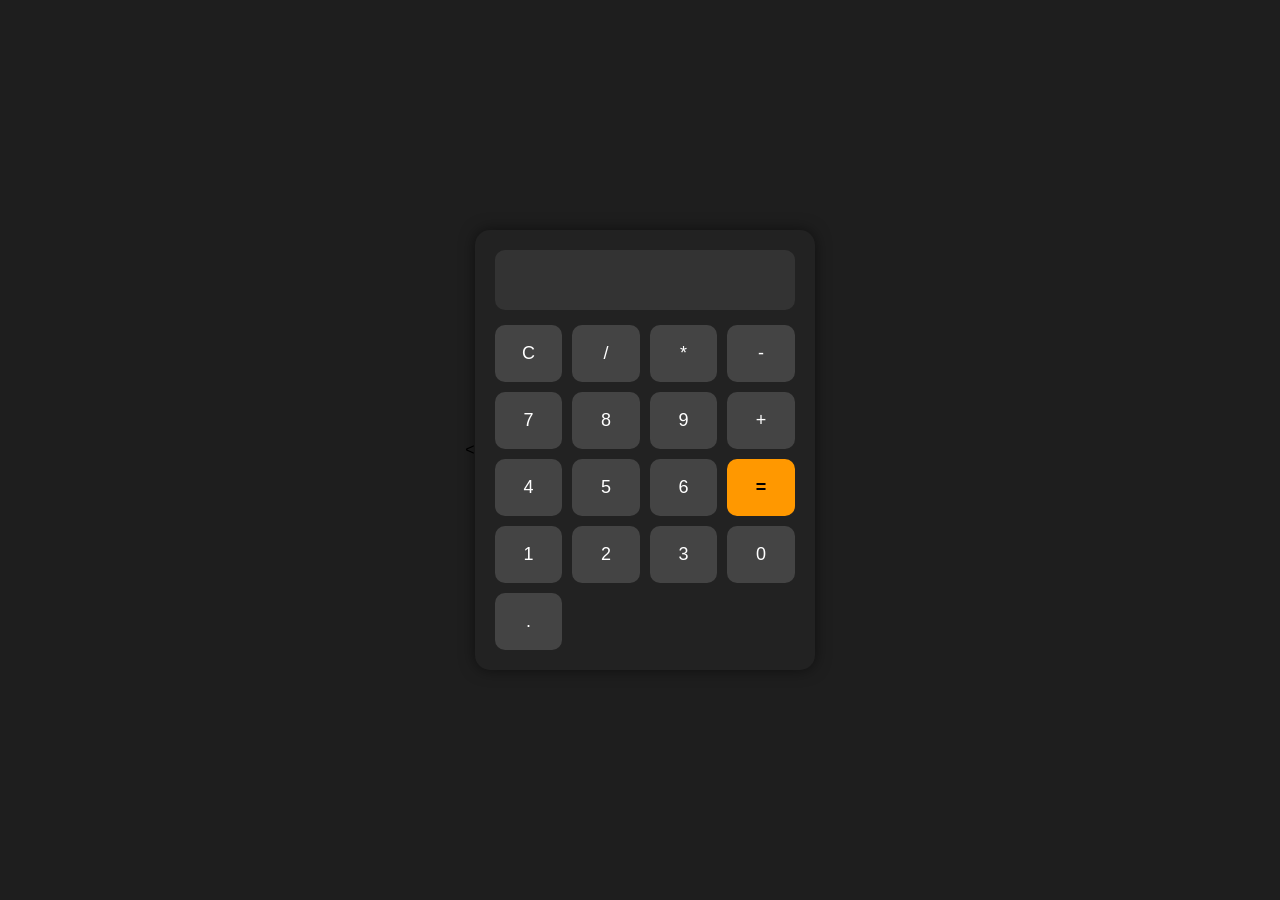
==== index.html @ 2e51c51e "Update index.html" ====
<!DOCTYPE html>
<html lang="es">
<head>
    <meta charset="UTF-8">
    <meta name="viewport" content="width=device-width, initial-scale=1.0">
    <title>Calculadora JS</title>
    <link rel="stylesheet" href="calculadora1.css"><
</head>
<body>
    <div class="calculadora">
        <input type="text" id="display" readonly>
        
        <div class="keys">
            <button onclick="clearDisplay()">C</button>
            <button onclick="appendToDisplay('/')">/</button>
            <button onclick="appendToDisplay('*')">*</button>
            <button onclick="appendToDisplay('-')">-</button>
            <button onclick="appendToDisplay('7')">7</button>
            <button onclick="appendToDisplay('8')">8</button>
            <button onclick="appendToDisplay('9')">9</button>
            <button onclick="appendToDisplay('+')">+</button>
            <button onclick="appendToDisplay('4')">4</button>
            <button onclick="appendToDisplay('5')">5</button>
            <button onclick="appendToDisplay('6')">6</button>
            <button onclick="calculate()" class="equal-btn">=</button>
            <button onclick="appendToDisplay('1')">1</button>
            <button onclick="appendToDisplay('2')">2</button>
            <button onclick="appendToDisplay('3')">3</button>
            <button onclick="appendToDisplay('0')">0</button>
            <button onclick="appendToDisplay('.')">.</button>
        </div>
    </div>
    <script src="calculadora1.js"></script>

    
</body>
</html>
---- calculadora1.css ----
/* Fondo general */
body {
    display: flex;
    justify-content: center;
    align-items: center;
    height: 100vh;
    background: #1e1e1e;
    font-family: Arial, sans-serif;
    margin: 0;
}

/* Caja principal */
.calculadora {
    background: #222;
    padding: 20px;
    border-radius: 15px;
    box-shadow: 0 0 15px rgba(0,0,0,0.5);
    width: 300px;
}

/* Pantalla */
#display {
    width: 100%;
    height: 60px;
    font-size: 28px;
    text-align: right;
    padding: 10px;
    border: none;
    border-radius: 10px;
    margin-bottom: 15px;
    background: #333;
    color: #fff;
    box-sizing: border-box;
}

/* Contenedor de los botones */
.keys {
    display: grid;
    grid-template-columns: repeat(4, 1fr);
    gap: 10px;
}

/* Botones */
button {
    padding: 18px;
    font-size: 18px;
    border: none;
    border-radius: 10px;
    background: #444;
    color: white;
    cursor: pointer;
    transition: background 0.2s;
}

/* Hover */
button:hover {
    background: #555;
}

/* Botón de igual */
.equal-btn {
    background: #ff9800;
    color: black;
    font-weight: bold;
}

.equal-btn:hover {
    background: #e68a00;
}
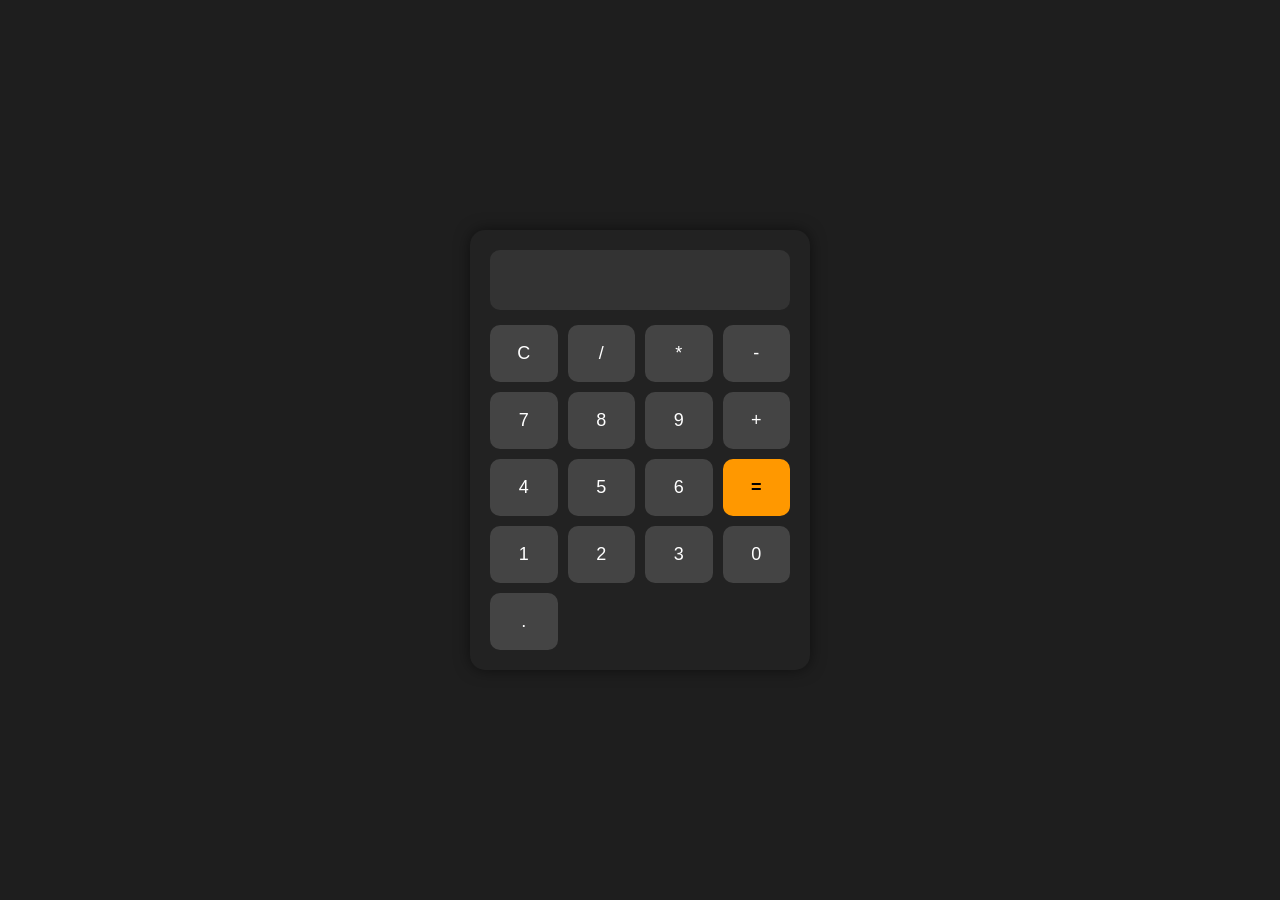
==== commit 2d95a6d9: "Update index.html" ====
--- a/index.html
+++ b/index.html
@@ -4,7 +4,7 @@
     <meta charset="UTF-8">
     <meta name="viewport" content="width=device-width, initial-scale=1.0">
     <title>Calculadora JS</title>
-    <link rel="stylesheet" href="calculadora1.css"><
+    <link rel="stylesheet" href="calculadora1.css">  <!-- Asegúrate que el nombre coincida -->
 </head>
 <body>
     <div class="calculadora">
@@ -30,10 +30,11 @@
             <button onclick="appendToDisplay('.')">.</button>
         </div>
     </div>
+    
+    <!-- SOLO EL JAVASCRIPT AQUÍ -->
     <script src="calculadora1.js"></script>
-
-    
 </body>
 </html>
 
 
+
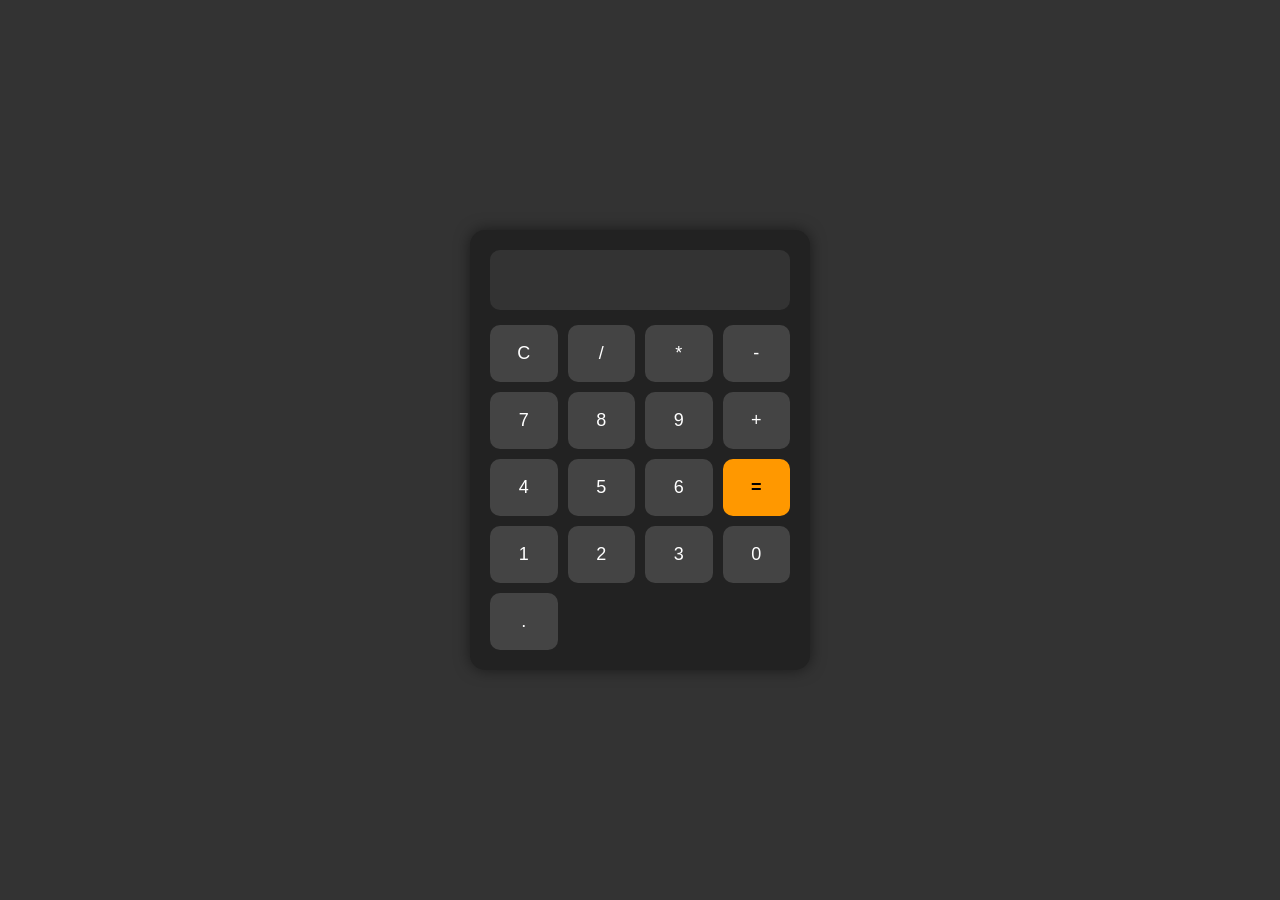
==== commit 3ebc619b: "Update index.html" ====
--- a/index.html
+++ b/index.html
@@ -13,7 +13,7 @@
         <div class="keys">
             <button onclick="clearDisplay()">C</button>
             <button onclick="appendToDisplay('/')">/</button>
-            <button onclick="appendToDisplay('*')">*</button>
+            <button onclick="appendToDisplay('x')">*</button>
             <button onclick="appendToDisplay('-')">-</button>
             <button onclick="appendToDisplay('7')">7</button>
             <button onclick="appendToDisplay('8')">8</button>
@@ -38,3 +38,4 @@
 
 
 
+
--- a/calculadora1.css
+++ b/calculadora1.css
@@ -9,6 +9,24 @@
     margin: 0;
 }
 
+body {
+            font-family: 'Segoe UI', Tahoma, Geneva, Verdana, sans-serif;
+            display: flex;
+            justify-content: center;
+            align-items: center;
+            background-color: #f0f0f0;
+            margin: 0;
+            height: 100vh;
+
+
+            background-image: url(https://i.pinimg.com/originals/14/0c/8d/140c8d8d674eac9e1a631d6c2a4a56fd.gif);
+            background-size: cover;                      
+            background-repeat: no-repeat;                
+            background-attachment: fixed;               
+            background-color: #333333;                  
+            margin: 0;
+            height: 100vh;
+        }
 /* Caja principal */
 .calculadora {
     background: #222;
@@ -67,3 +85,4 @@
 .equal-btn:hover {
     background: #e68a00;
 }
+
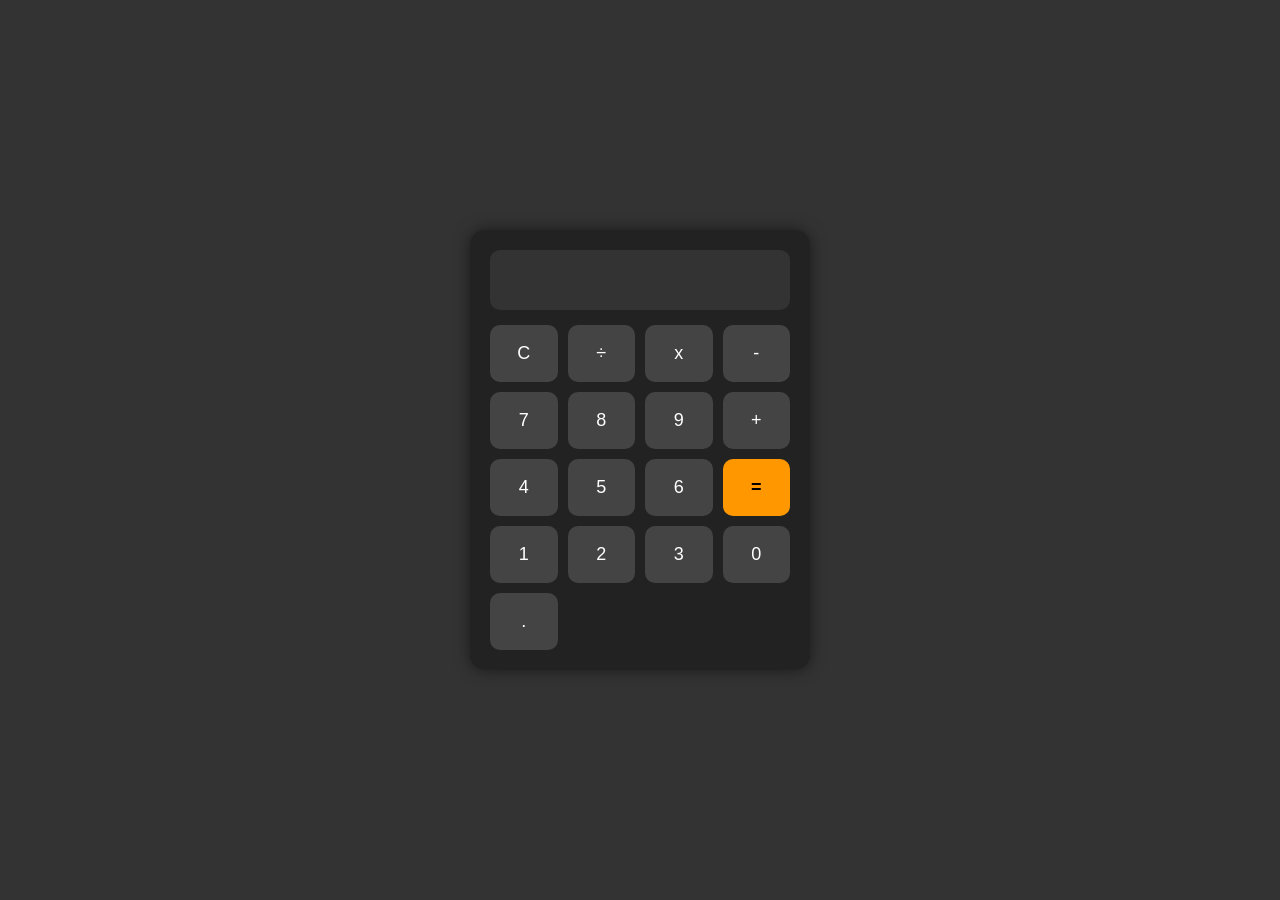
==== commit 4a89e11e: "Update index.html" ====
--- a/index.html
+++ b/index.html
@@ -12,8 +12,8 @@
         
         <div class="keys">
             <button onclick="clearDisplay()">C</button>
-            <button onclick="appendToDisplay('/')">/</button>
-            <button onclick="appendToDisplay('x')">*</button>
+            <button onclick="appendToDisplay('/')">÷</button>
+            <button onclick="appendToDisplay('*')">x</button>
             <button onclick="appendToDisplay('-')">-</button>
             <button onclick="appendToDisplay('7')">7</button>
             <button onclick="appendToDisplay('8')">8</button>
@@ -39,3 +39,4 @@
 
 
 
+
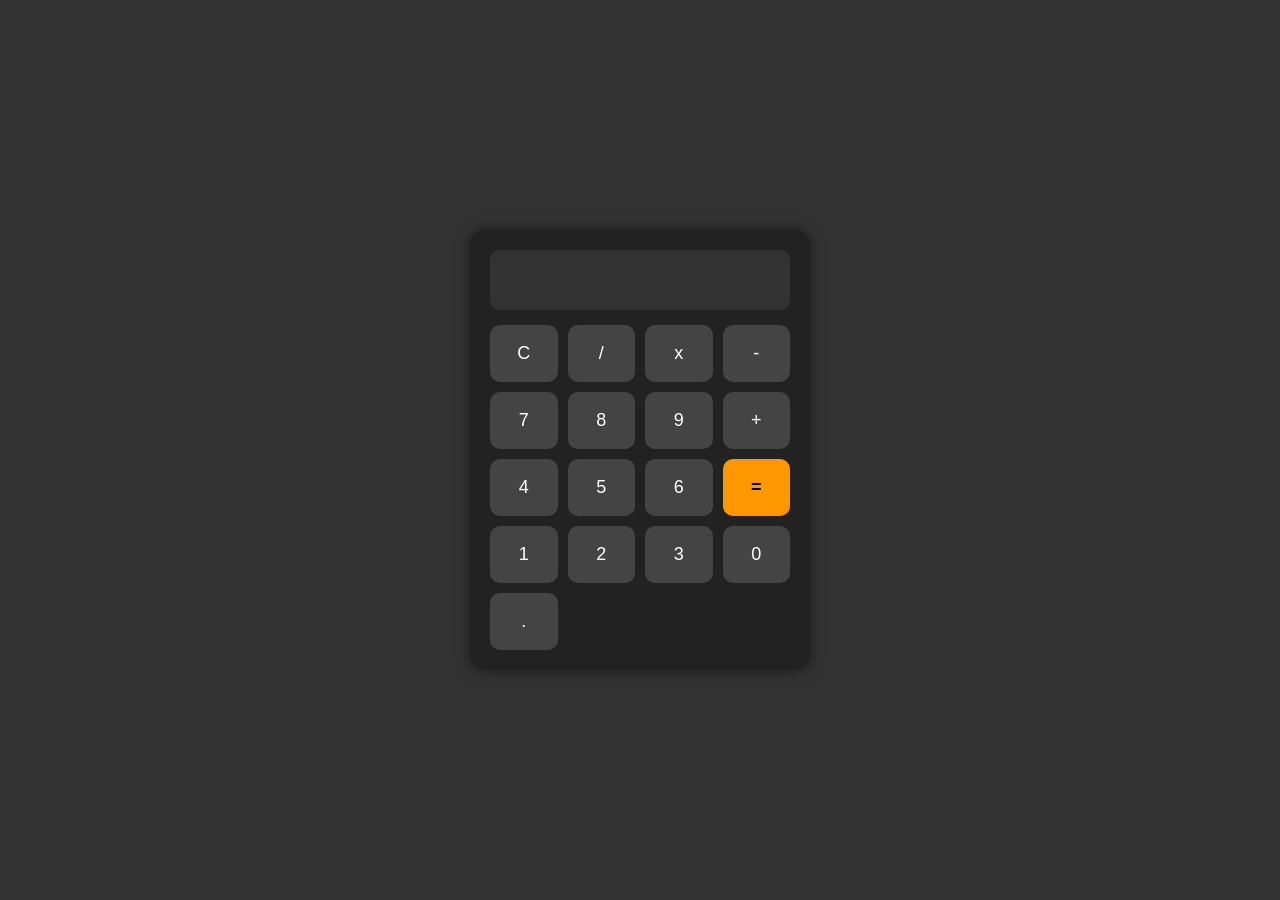
==== commit c31d6afc: "Update index.html" ====
--- a/index.html
+++ b/index.html
@@ -12,7 +12,7 @@
         
         <div class="keys">
             <button onclick="clearDisplay()">C</button>
-            <button onclick="appendToDisplay('/')">÷</button>
+            <button onclick="appendToDisplay('/')">/</button>
             <button onclick="appendToDisplay('*')">x</button>
             <button onclick="appendToDisplay('-')">-</button>
             <button onclick="appendToDisplay('7')">7</button>
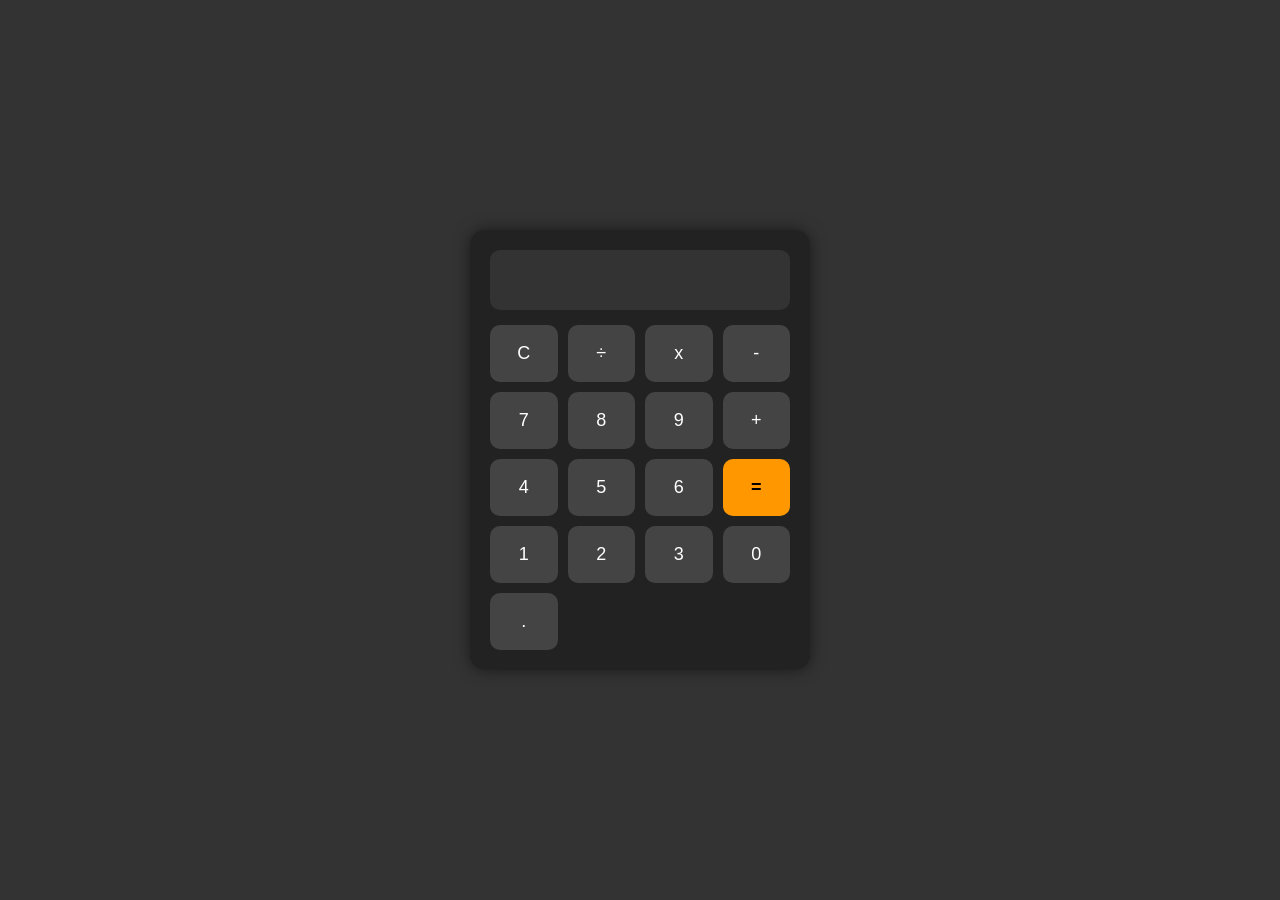
==== commit 0ac9d544: "Update index.html" ====
--- a/index.html
+++ b/index.html
@@ -12,7 +12,7 @@
         
         <div class="keys">
             <button onclick="clearDisplay()">C</button>
-            <button onclick="appendToDisplay('/')">/</button>
+            <button onclick="appendToDisplay('/')">÷</button>
             <button onclick="appendToDisplay('*')">x</button>
             <button onclick="appendToDisplay('-')">-</button>
             <button onclick="appendToDisplay('7')">7</button>
@@ -40,3 +40,4 @@
 
 
 
+
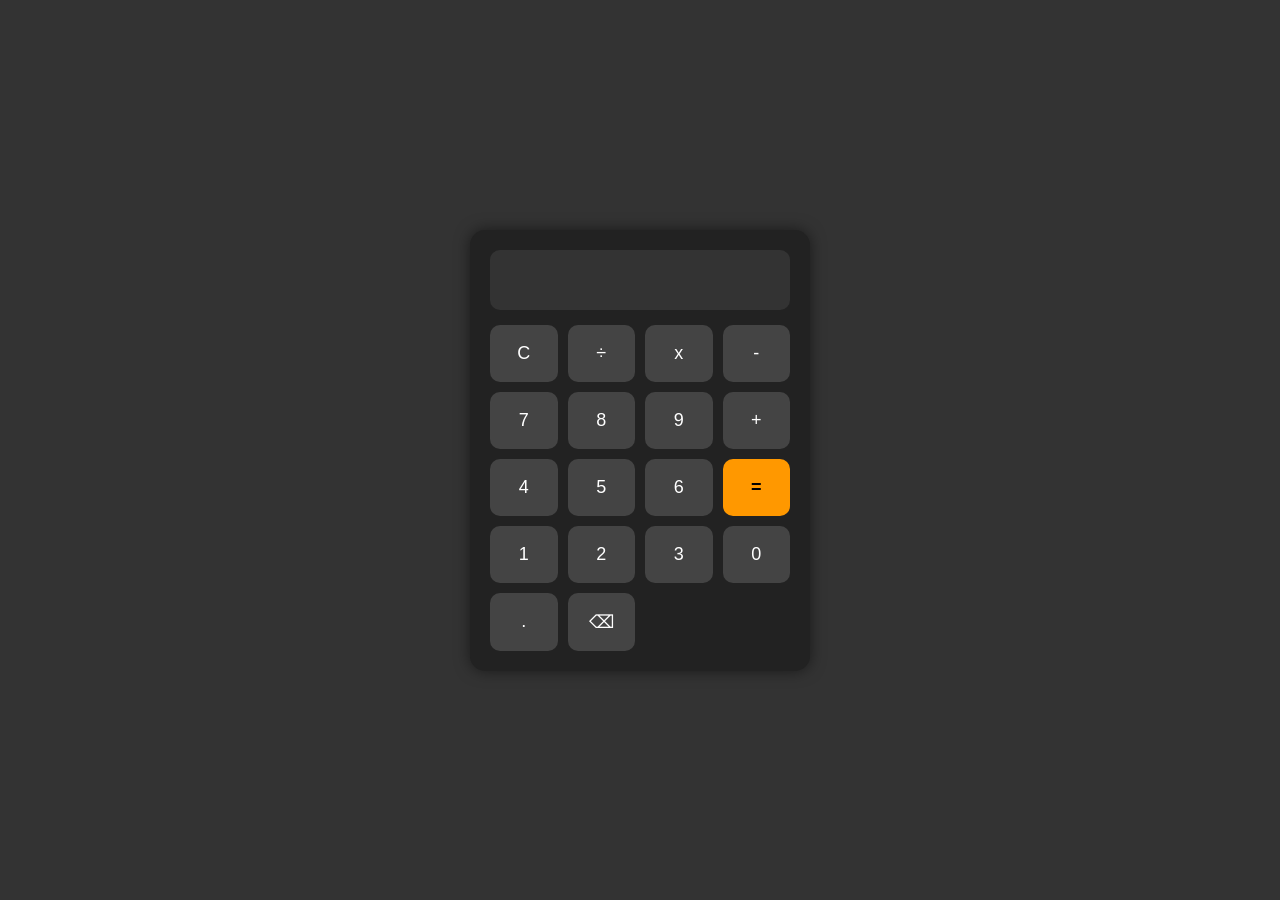
==== commit 460d5771: "Update index.html" ====
--- a/index.html
+++ b/index.html
@@ -28,6 +28,7 @@
             <button onclick="appendToDisplay('3')">3</button>
             <button onclick="appendToDisplay('0')">0</button>
             <button onclick="appendToDisplay('.')">.</button>
+            <button onclick="deleteChar()">⌫</button>
         </div>
     </div>
     
@@ -41,3 +42,4 @@
 
 
 
+
